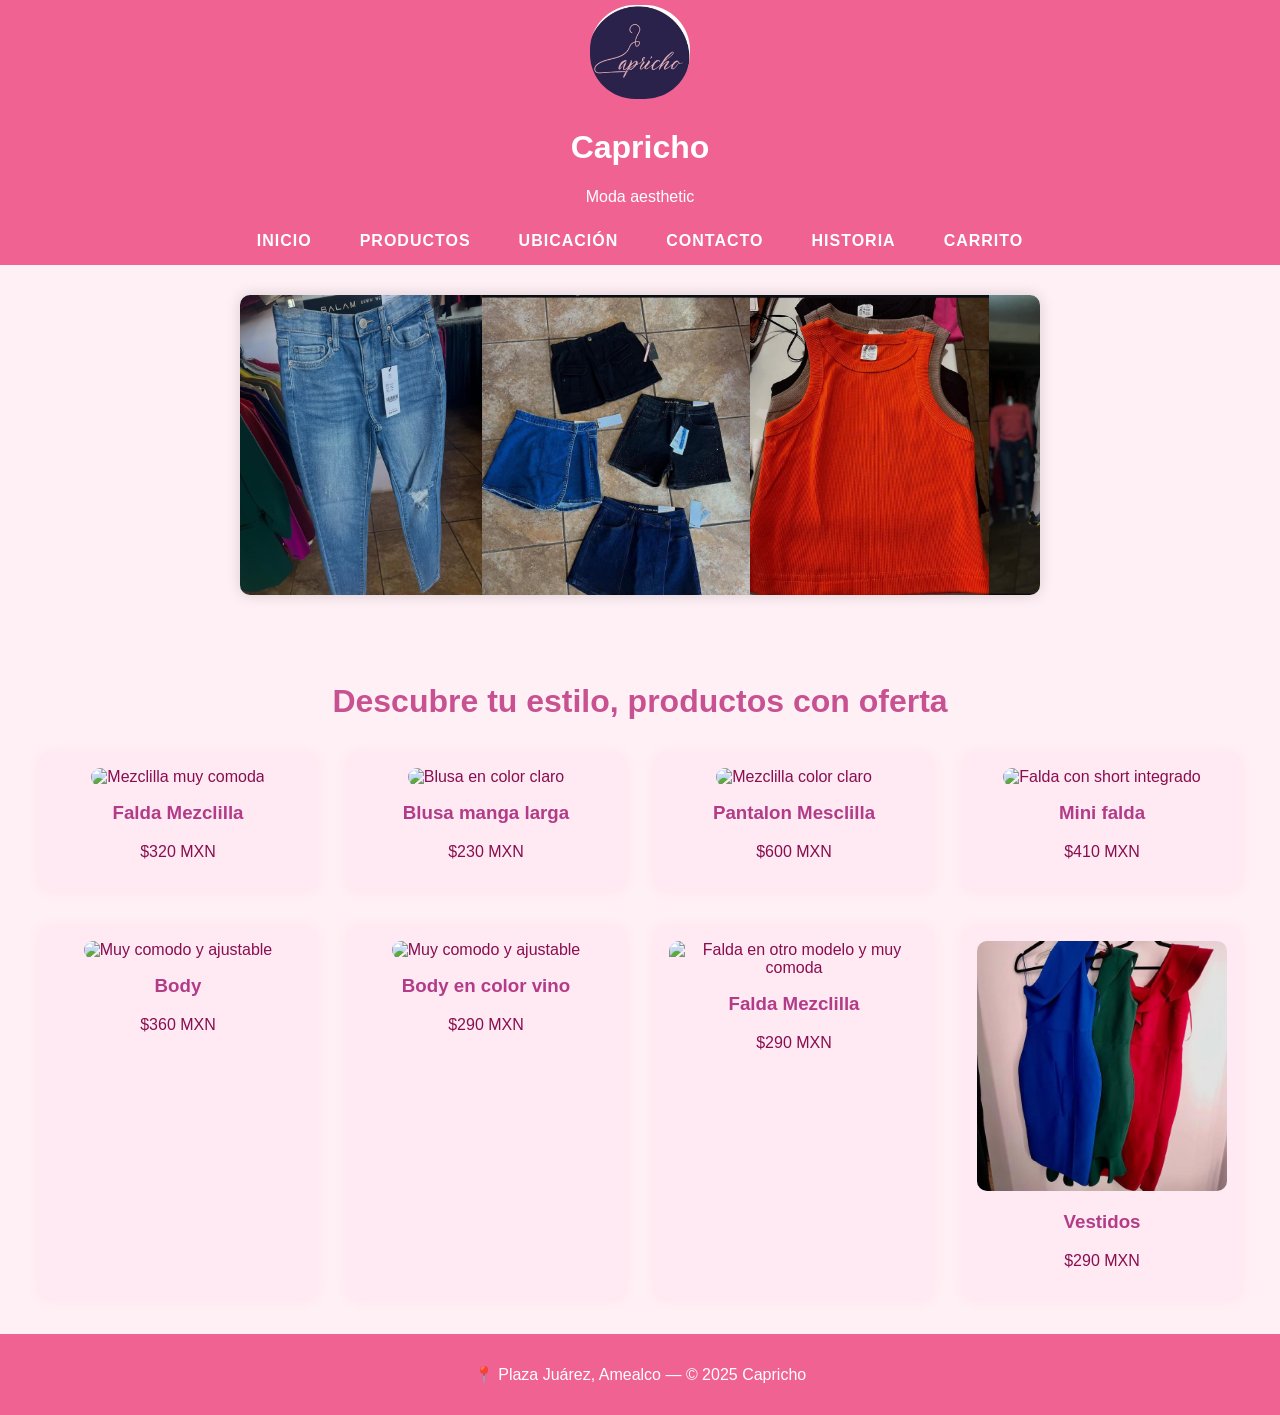
==== index.html @ 9f4f1e5e "Add files via upload" ====
<!DOCTYPE html>
<html lang="es">
<head>
  <meta charset="UTF-8" />
  <meta name="viewport" content="width=device-width, initial-scale=1.0"/>
  <title>Capricho | Estilo Aesthetic</title>
  <link rel="stylesheet" href="inicio.css" />
  <link href="https://fonts.googleapis.com/css2?family=Parisienne&family=Montserrat:wght@300;600&display=swap" rel="stylesheet">
</head>
<body>

  <!-- ENCABEZADO -->
  <header class="encabezado">
    <img src="l2.jpg" alt="Logo Capricho" class="logo" />
    <h1 class="titulo">Capricho</h1>
    <p class="subtitulo">Moda <span>aesthetic</span> </p>
    <nav>
      <ul>
        <li><a href="inicio.html">Inicio</a></li>
        <li><a href="productos.html">Productos</a></li>
        <li><a href="ubicacion.html">Ubicación</a></li>
        <li><a href="contacto.html">Contacto</a></li>
        <li><a href="historia.html">Historia</a></li>
        <li><a href="carrito.html">Carrito</a></li>
      </ul>
    </nav>
  </header>

  <!-- CARRUSEL DE IMÁGENES -->
  <!-- Sección Carrusel tipo galería centrada -->
<section class="carousel">
  <div class="slides">
    <img src="1.4.jpg" alt="Producto 1">
    <img src="1.2.jpg" alt="Producto 2">
    <img src="1.3.jpg" alt="Producto 3">
    <img src="1.6.jpg" alt="Producto 4">
    <img src="1.7.jpg" alt="Producto 5">
    <img src="1.8.jpg" alt="Producto 6">
  </div>
</section>


  <!-- SECCIÓN DE PRODUCTOS -->
   <center>
  <main class="contenido">
    
    <h2 class="seccion-titulo"> Descubre tu estilo, productos con oferta</h2>
    
    <div class="productos">
      <div class="producto">
        <img src="4.jpg" alt="Mezclilla muy comoda">
        <h3>Falda Mezclilla</h3>
        <p>$320 MXN</p>
       
      </div>

      <div class="producto">
        <img src="5.jpg" alt="Blusa en color claro">
        <h3>Blusa manga larga</h3>
        <p>$230 MXN</p>
        
      </div>

      <div class="producto">
        <img src="6.jpg" alt="Mezclilla color claro">
        <h3>Pantalon Mesclilla</h3>
        <p>$600 MXN</p>
        
      </div>

      <div class="producto">
        <img src="9.jpg" alt="Falda con short integrado">
        <h3>Mini falda</h3>
        <p>$410 MXN</p>
       
      </div>

      <div class="producto">
        <img src="7.jpg" alt="Muy comodo y ajustable">
        <h3>Body</h3>
        <p>$360 MXN</p>
        
      </div>

      <div class="producto">
        <img src="8.jpg" alt="Muy comodo y ajustable">
        <h3>Body en color vino </h3>
        <p>$290 MXN</p>
        
      </div>
      
      <div class="producto">
        <img src="10.jpg" alt="Falda en otro modelo y muy comoda">
        <h3>Falda Mezclilla</h3>
        <p>$290 MXN</p>
        
      </div>

       <div class="producto">
        <img src="1.10.jpg" alt="Vestidos en diferentes todos y diseño aestetick">
        <h3>Vestidos</h3>
        <p>$290 MXN</p>
        
      </div>

    </div>
    
  </main>
</center>
  <!-- PIE DE PÁGINA -->
  <footer>
    <p>📍 Plaza Juárez, Amealco — © 2025 Capricho</p>
  </footer>

  <!-- CARRUSEL SCRIPT -->
  <script>
    let index = 0;
    const slides = document.querySelectorAll('.slides');

    setInterval(() => {
      slides[index].classList.remove('active');
      index = (index + 1) % slides.length;
      slides[index].classList.add('active');
    }, 3000);
  </script>

</body>
</html>
---- inicio.css ----
body {
  font-family: 'Segoe UI', sans-serif;
  margin: 0;
  background-color: #fff0f5;
  color: #880e4f;

  font-family: 'Quicksand', sans-serif;
}

header {
  background-color: #f06292;
  padding: 5px;
  text-align: center;
  color: white;
}

nav ul {
  list-style: none;
  display: flex;
  justify-content: center;
  gap: 20px;
  padding: 10px 0;
  margin: 0;
}

nav a {
  color: #fff;
  font-weight: 600;
  font-size: 16px;
  letter-spacing: 1px;
  text-transform: uppercase;
  text-decoration: none;
  padding: 8px 14px;
  border-radius: 20px;
  transition: all 0.3s ease;
  background-color: transparent;
}

nav a:hover {
  background-color: #ffffff44;
  color: #ffd1dc;
  transform: scale(1.05);
  text-shadow: 0 0 3px #fff;
}

.carousel {
  width: 90%;
  max-width: 800px;
  margin: 30px auto; /* centra horizontalmente */
  overflow: hidden;
  border-radius: 10px;
  box-shadow: 0 0 15px rgba(0,0,0,0.15);
  display: flex;
  justify-content: center;
}
.slides {
  display: flex;
  animation: deslizar 64s infinite;
  width: 100%;
}

.slides img {
  width: 100%;
  height: 300px;
  object-fit: cover;
}

@keyframes deslizar {
  0% { transform: translateX(0); }
  33% { transform: translateX(-100%); }
  66% { transform: translateX(-200%); }
  100% { transform: translateX(0); }
}

.productos {
  display: grid;
  grid-template-columns: repeat(auto-fit, minmax(220px, 1fr));
  gap: 2rem;
  justify-items: center;
}

/* TARJETAS DE PRODUCTO */
.producto {
  background-color: #ffe9f3;
  padding: 1rem;
  border-radius: 15px;
  box-shadow: 0 0 10px rgba(255, 192, 203, 0.2);
  width: 100%;
  max-width: 250px;
  text-align: center;
  transition: transform 0.3s ease;
}

.producto img {
  width: 100%;
  height: 250px;
  object-fit: cover;
  border-radius: 10px;
}

button {
  background-color: #f06292;
  color: white;
  padding: 10px;
  border: none;
  border-radius: 5px;
  cursor: pointer;
}

button:hover {
  background-color: #c2185b;
}

footer {
  background-color: #f06292;
  color: white;
  text-align: center;
  padding: 15px;
}
.producto img:hover {
  transform: scale(1.05); /* Efecto zoom sobre la imagen */
}
.producto:hover {
  transform: scale(1.03); /* Efecto zoom al pasar el mouse */
}
.logo {
  width: 100px;
  margin-bottom: 5px;
   border: 5;
  border-radius: 45px;
}
.contenido {
  max-width: 1200px;
  margin: auto;
  padding: 2rem;
  text-align: center;
}
.seccion-titulo {
  font-size: 2rem;
  margin-bottom: 2rem;
  color: #c85291;
}

.producto h3 {
  margin-top: 1rem;
  color: #b23c87;
}
.producto button {
  background-color: #ff69b4;
  color: white;
  border: none;
  padding: 0.6rem 1rem;
  border-radius: 10px;
  cursor: pointer;
  transition: background 0.3s;
}
.producto button:hover {
  background-color: #e75492;
}
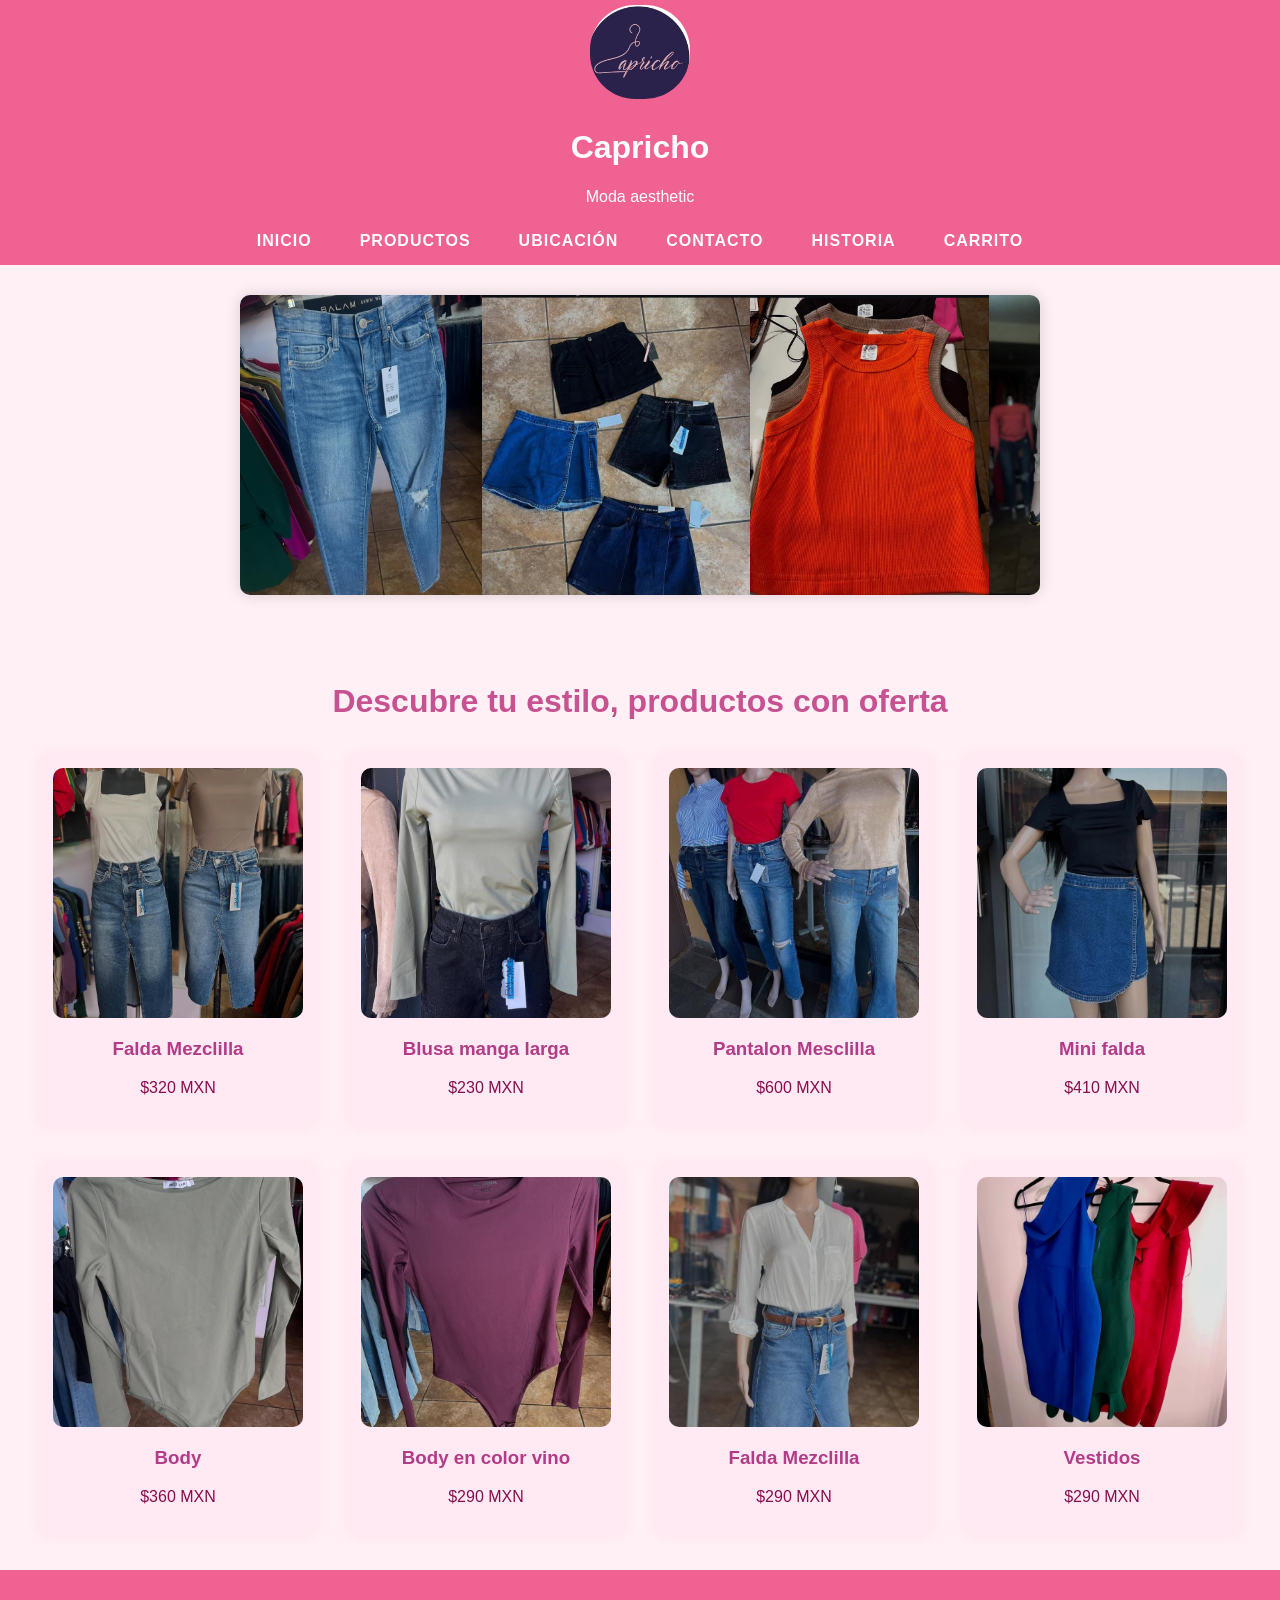
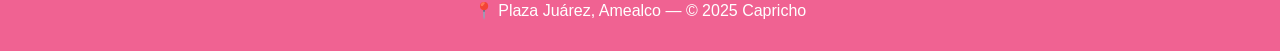
==== commit 3af54e1e: "Add files via upload" ====
--- a/index.html
+++ b/index.html
@@ -48,49 +48,49 @@
     
     <div class="productos">
       <div class="producto">
-        <img src="4.jpg" alt="Mezclilla muy comoda">
+        <img src="4.JPG" alt="Mezclilla muy comoda">
         <h3>Falda Mezclilla</h3>
         <p>$320 MXN</p>
        
       </div>
 
       <div class="producto">
-        <img src="5.jpg" alt="Blusa en color claro">
+        <img src="5.JPG" alt="Blusa en color claro">
         <h3>Blusa manga larga</h3>
         <p>$230 MXN</p>
         
       </div>
 
       <div class="producto">
-        <img src="6.jpg" alt="Mezclilla color claro">
+        <img src="6.JPG" alt="Mezclilla color claro">
         <h3>Pantalon Mesclilla</h3>
         <p>$600 MXN</p>
         
       </div>
 
       <div class="producto">
-        <img src="9.jpg" alt="Falda con short integrado">
+        <img src="9.JPG" alt="Falda con short integrado">
         <h3>Mini falda</h3>
         <p>$410 MXN</p>
        
       </div>
 
       <div class="producto">
-        <img src="7.jpg" alt="Muy comodo y ajustable">
+        <img src="7.JPG" alt="Muy comodo y ajustable">
         <h3>Body</h3>
         <p>$360 MXN</p>
         
       </div>
 
       <div class="producto">
-        <img src="8.jpg" alt="Muy comodo y ajustable">
+        <img src="8.JPG" alt="Muy comodo y ajustable">
         <h3>Body en color vino </h3>
         <p>$290 MXN</p>
         
       </div>
       
       <div class="producto">
-        <img src="10.jpg" alt="Falda en otro modelo y muy comoda">
+        <img src="10.JPG" alt="Falda en otro modelo y muy comoda">
         <h3>Falda Mezclilla</h3>
         <p>$290 MXN</p>
         
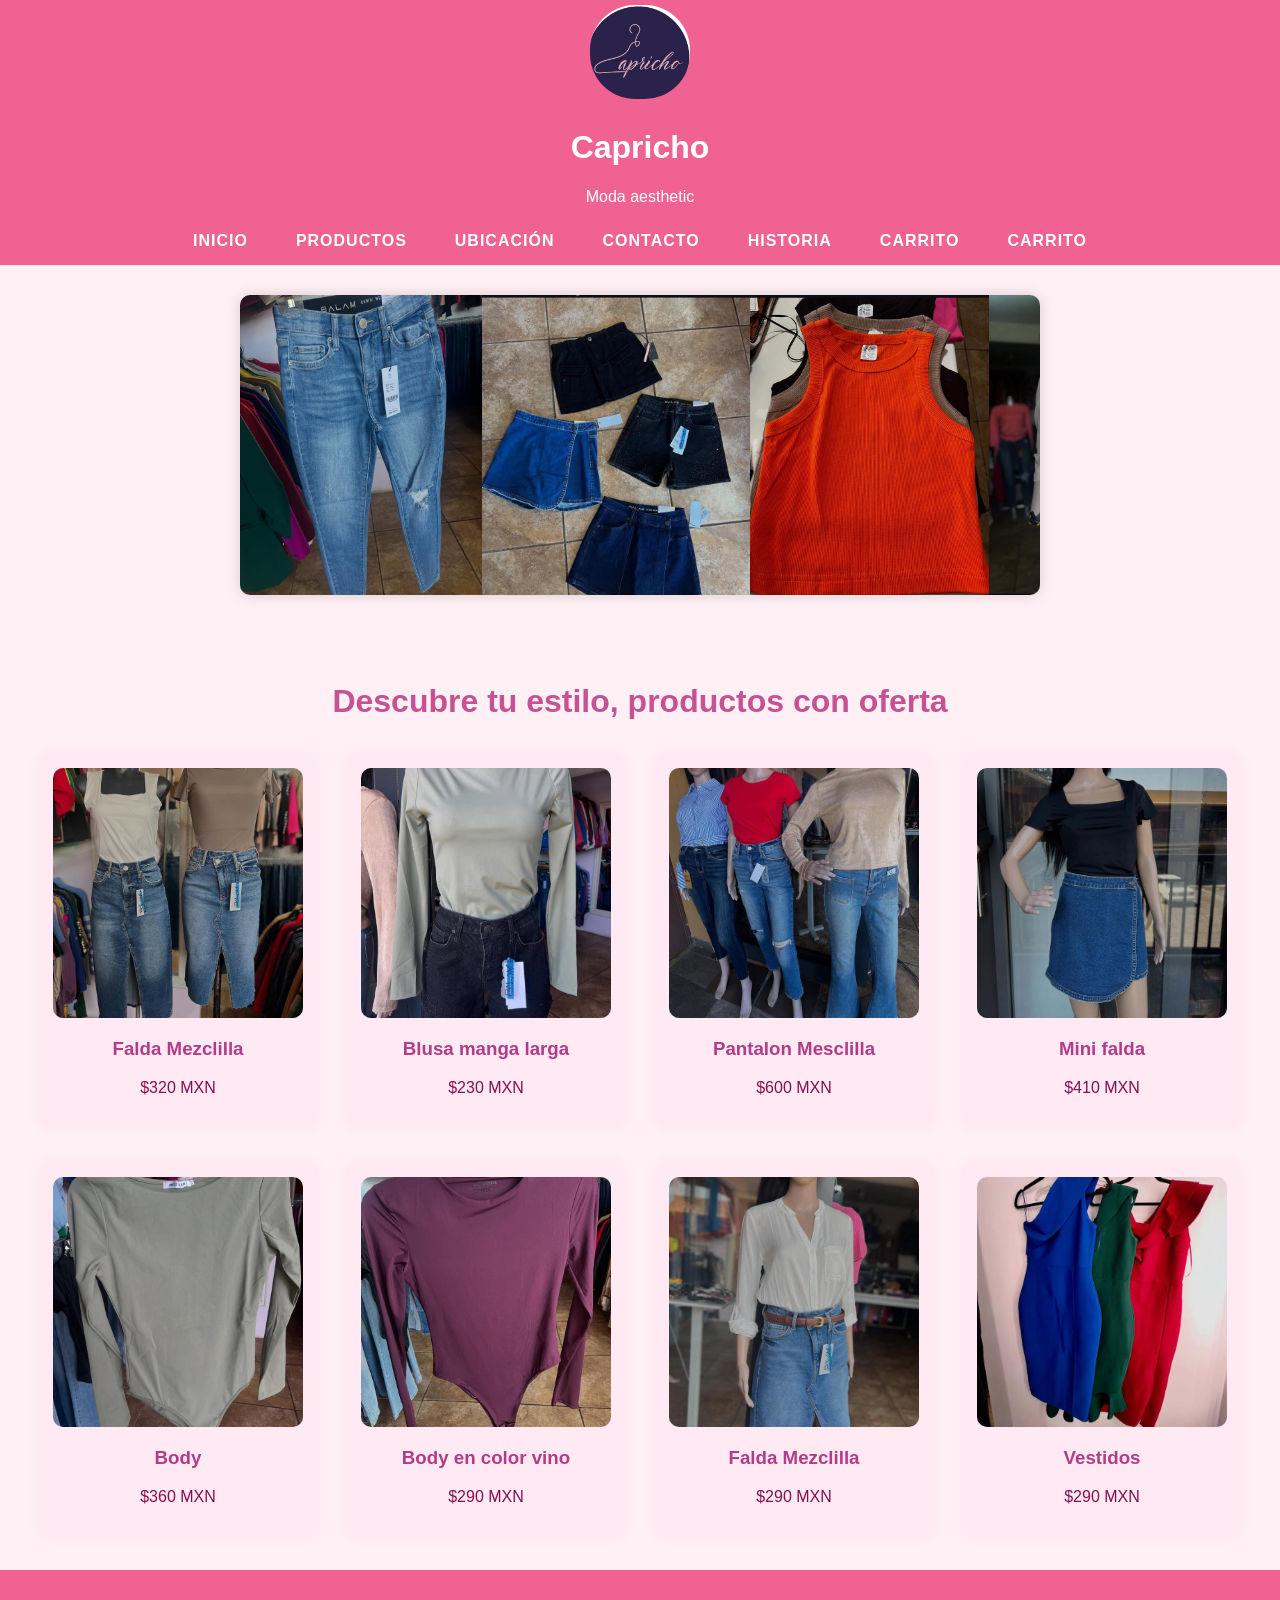
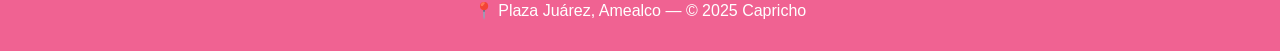
==== commit 4b8ccc94: "Update index.html" ====
--- a/index.html
+++ b/index.html
@@ -22,6 +22,7 @@
         <li><a href="contacto.html">Contacto</a></li>
         <li><a href="historia.html">Historia</a></li>
         <li><a href="carrito.html">Carrito</a></li>
+        <li><a href="formulario.html">Carrito</a></li>
       </ul>
     </nav>
   </header>
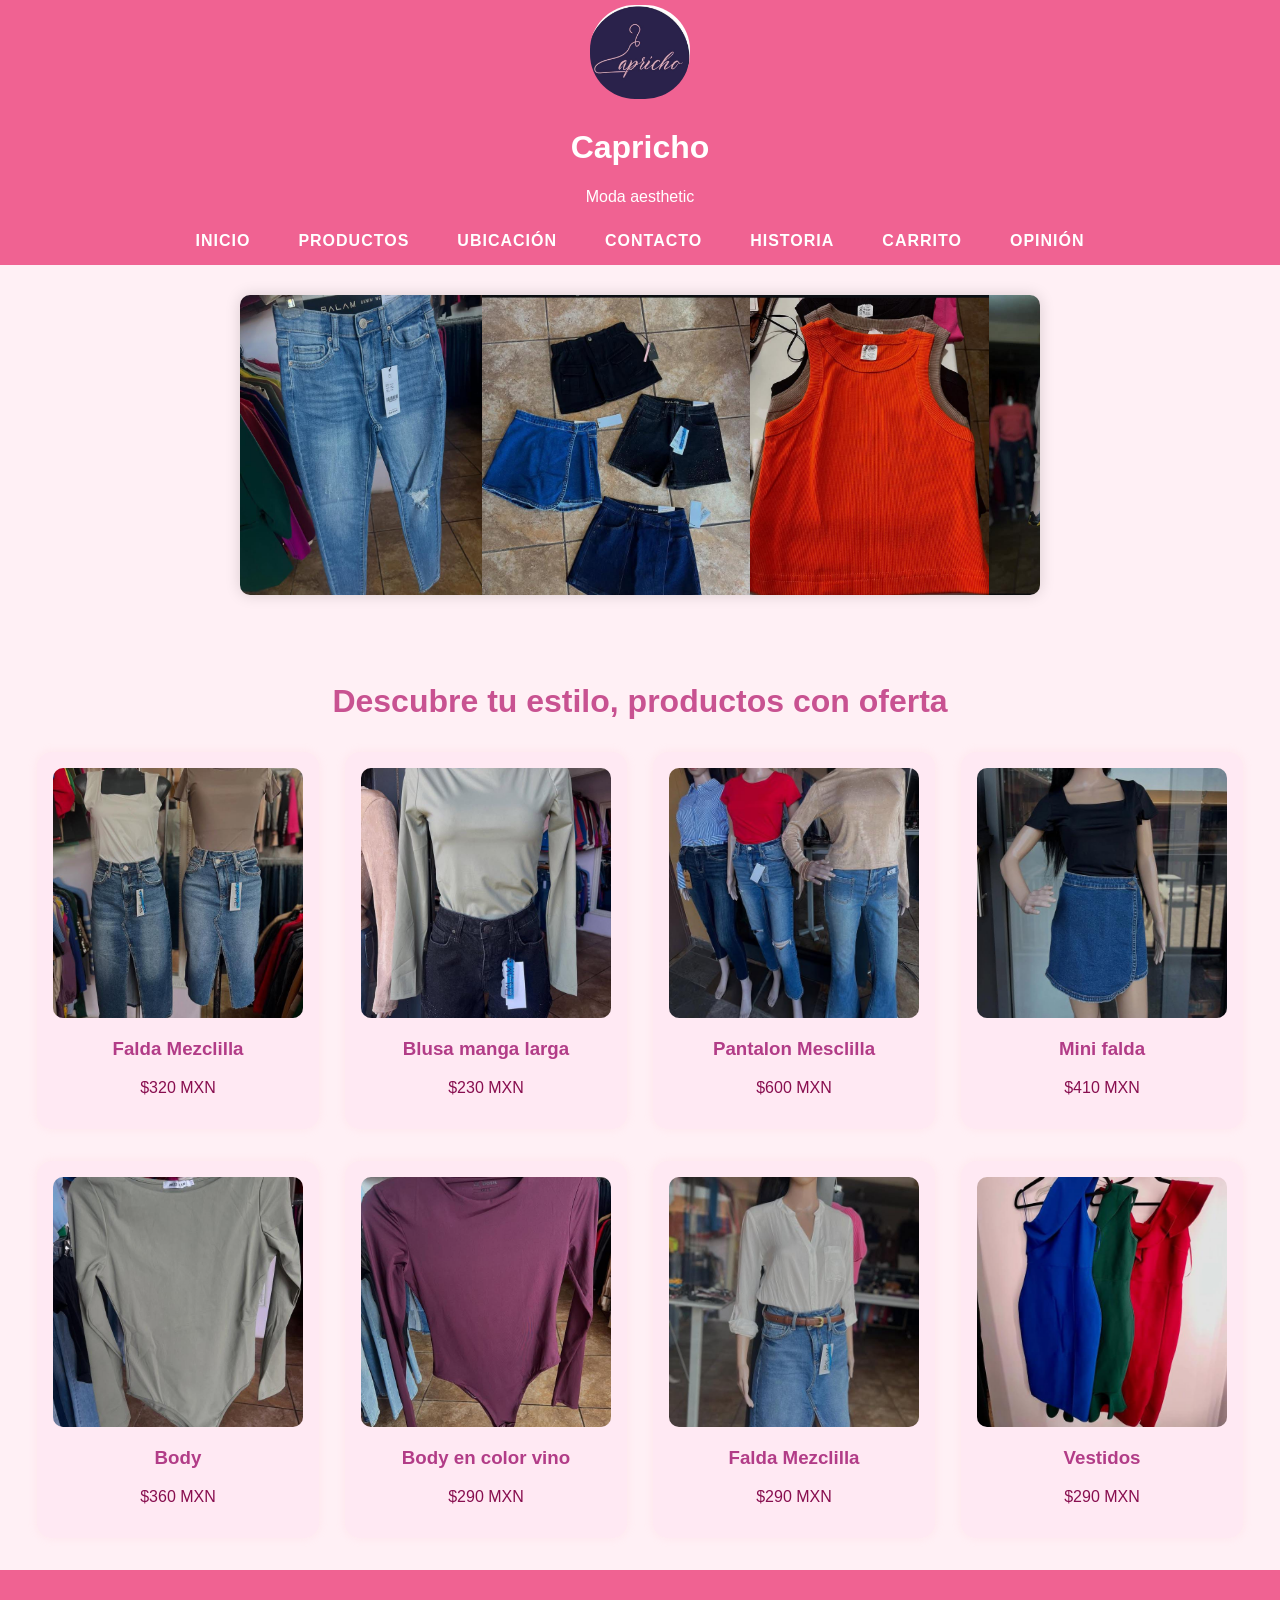
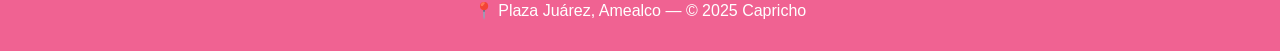
==== commit 1183e299: "index.html" ====
--- a/index.html
+++ b/index.html
@@ -22,7 +22,7 @@
         <li><a href="contacto.html">Contacto</a></li>
         <li><a href="historia.html">Historia</a></li>
         <li><a href="carrito.html">Carrito</a></li>
-        <li><a href="formulario.html">Carrito</a></li>
+        <li><a href="formulario.html">Opinión</a></li>
       </ul>
     </nav>
   </header>
